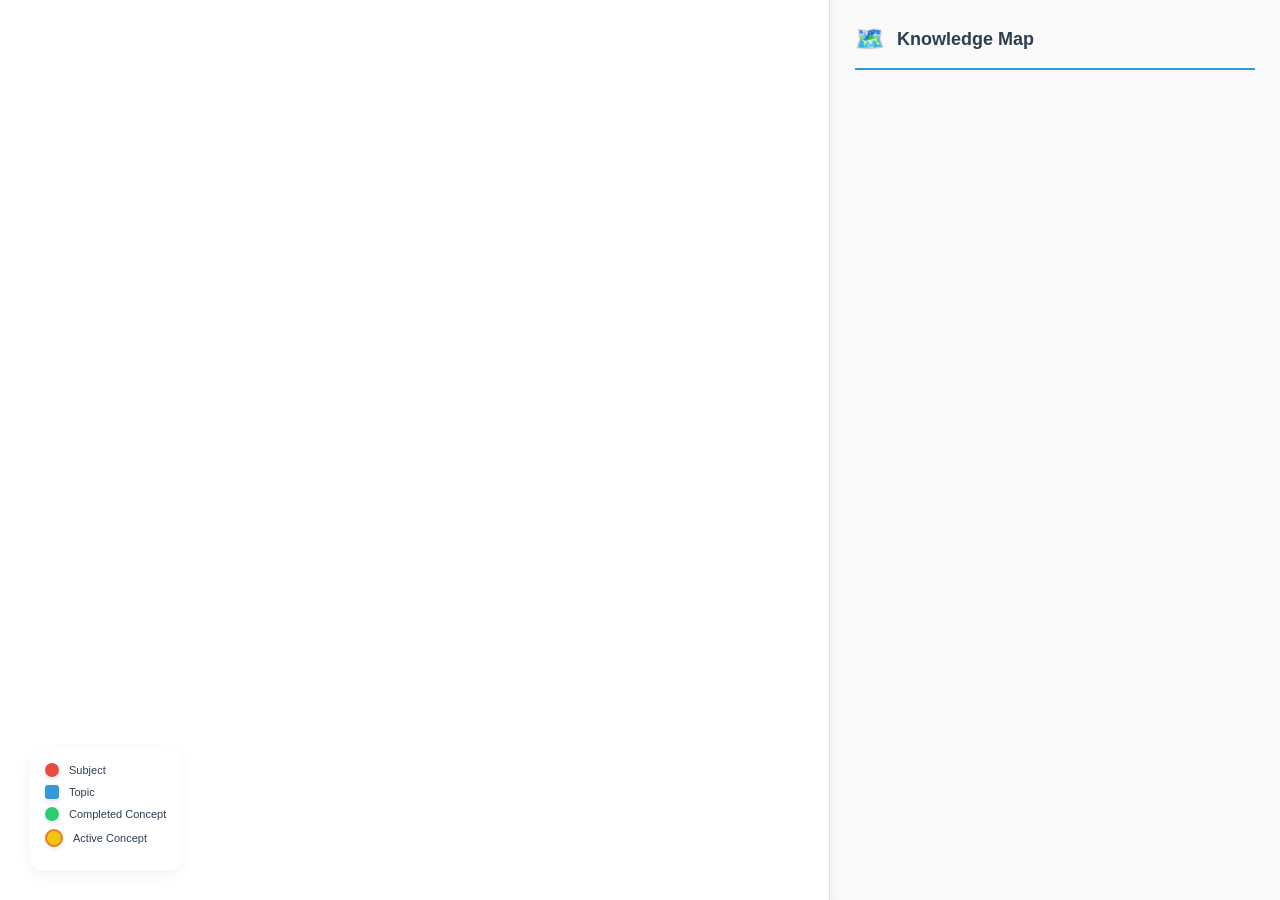
==== skills/subject-learning-assistant/scripts/index.html @ 1aef189a "update skills" ====
<!DOCTYPE html>
<html>
<head>
    <meta charset="utf-8">
    <title>Learning Dashboard</title>
    <script src="https://d3js.org/d3.v7.min.js"></script>
    <style>
        body { font-family: -apple-system, BlinkMacSystemFont, "Segoe UI", Roboto, sans-serif; margin: 0; display: flex; height: 100vh; background: #f4f7f6; color: #2c3e50; }
        #left-panel { flex: 3; position: relative; border-right: 1px solid #e0e0e0; background: #fff; }
        #mid-panel { width: 400px; background: #fafafa; overflow-y: auto; padding: 25px; box-shadow: inset 10px 0 15px -10px rgba(0,0,0,0.05); }
        
        .node text { pointer-events: none; font-size: 11px; fill: #555; }
        .link { stroke: #d3d3d3; stroke-opacity: 0.5; stroke-width: 1.5px; }
        
        .tooltip {
            position: absolute; padding: 15px; background: white; border-radius: 12px;
            pointer-events: none; font-size: 12px; max-width: 300px;
            box-shadow: 0 10px 25px rgba(0,0,0,0.1); z-index: 1000; border: 1px solid #f0f0f0;
        }

        .subway-container { position: relative; padding-left: 5px; }
        .subway-item { position: relative; margin-bottom: 25px; }
        .topic-header { display: flex; align-items: center; margin-bottom: 12px; }
        .topic-dot { 
            width: 16px; height: 16px; border-radius: 4px; background: #3498db; 
            margin-right: 12px; flex-shrink: 0; box-shadow: 0 3px 6px rgba(52, 152, 219, 0.3);
        }
        .topic-label { font-size: 15px; font-weight: 700; color: #34495e; transition: color 0.5s; }
        .topic-item.completed .topic-dot { background: #2ecc71; box-shadow: 0 3px 6px rgba(46, 204, 113, 0.3); }
        .topic-item.active .topic-dot { 
            background: #f1c40f; border: 2px solid #e67e22; 
            animation: pulse 2s infinite; 
        }

        @keyframes pulse {
            0% { transform: scale(1); box-shadow: 0 0 0 0 rgba(230, 126, 34, 0.4); }
            70% { transform: scale(1.1); box-shadow: 0 0 0 10px rgba(230, 126, 34, 0); }
            100% { transform: scale(1); box-shadow: 0 0 0 0 rgba(230, 126, 34, 0); }
        }

        .concept-list { padding-left: 22px; border-left: 2px solid #eee; margin-left: 7px; }
        .concept-item { display: flex; align-items: center; margin-bottom: 10px; font-size: 13px; }
        .concept-dot { width: 10px; height: 10px; border-radius: 50%; background: #dfe6e9; margin-right: 12px; border: 2px solid #fff; box-shadow: 0 2px 4px rgba(0,0,0,0.05); transition: background 0.5s; }
        .concept-item.completed .concept-dot { background: #2ecc71; }
        .concept-item.active .concept-dot { background: #f1c40f; border-color: #e67e22; }
        .concept-item.active .concept-label { font-weight: 600; color: #d35400; }
        .concept-item.pending .concept-label { color: #95a5a6; }
        .concept-label { transition: color 0.5s, font-weight 0.5s; }

        h2 { font-size: 18px; font-weight: 800; margin-top: 0; padding-bottom: 15px; border-bottom: 2px solid #3498db; display: flex; align-items: center; }
        h2 span { margin-right: 12px; font-size: 24px; }

        .legend { position: absolute; bottom: 30px; left: 30px; background: rgba(255,255,255,0.95); padding: 15px; border-radius: 12px; box-shadow: 0 5px 15px rgba(0,0,0,0.05); font-size: 11px; }
        .legend-item { display: flex; align-items: center; margin-bottom: 8px; }
        .legend-color { width: 14px; height: 14px; margin-right: 10px; box-shadow: 0 2px 4px rgba(0,0,0,0.1); }
    </style>
</head>
<body>
    <div id="left-panel">
        <div class="legend">
            <div class="legend-item"><div class="legend-color" style="background: #e74c3c; border-radius: 50%;"></div> Subject</div>
            <div class="legend-item"><div class="legend-color" style="background: #3498db; border-radius: 3px;"></div> Topic</div>
            <div class="legend-item"><div class="legend-color" style="background: #2ecc71; border-radius: 50%;"></div> Completed Concept</div>
            <div class="legend-item"><div class="legend-color" style="background: #f1c40f; border: 2px solid #e67e22; border-radius: 50%;"></div> Active Concept</div>
        </div>
        <div id="viz"></div>
    </div>
    <div id="mid-panel">
        <h2><span>🗺️</span> Knowledge Map</h2>
        <div class="subway-container" id="subway-items"></div>
    </div>
    <div class="tooltip" id="tooltip" style="opacity: 0;"></div>

    <script>
        let nodesData = [];
        let linksData = [];
        let oldNodeIds = new Set();
        let oldLinkIds = new Set();
        let oldSubwayIds = new Set(); // track concepts already rendered in subway
        let oldTopicIds = new Set();
        
        let revealQueue = [];
        let isRevealing = false;

        async function processRevealQueue(isInitialQueue = false) {
            if (isRevealing) return;
            isRevealing = true;
            while (revealQueue.length > 0) {
                let task = revealQueue.shift();
                task();
                if (revealQueue.length > 0) {
                    let delay = isInitialQueue ? 50 : (2000 + Math.random() * 3000); 
                    await new Promise(r => setTimeout(r, delay));
                }
            }
            isRevealing = false;
        }

        const panel = document.getElementById('left-panel');
        const width = panel.clientWidth, height = panel.clientHeight;
        const svg = d3.select("#viz").append("svg").attr("width", width).attr("height", height)
            .call(d3.zoom().scaleExtent([0.2, 3]).on("zoom", (e) => container.attr("transform", e.transform)))
            .append("g");
        
        const defs = svg.append("defs");
        const filter = defs.append("filter").attr("id", "glow");
        filter.append("feGaussianBlur").attr("stdDeviation", "2.5").attr("result", "coloredBlur");
        const feMerge = filter.append("feMerge");
        feMerge.append("feMergeNode").attr("in", "coloredBlur");
        feMerge.append("feMergeNode").attr("in", "SourceGraphic");

        const container = svg.append("g");
        const linkGroup = container.append("g").attr("class", "links");
        const nodeGroup = container.append("g").attr("class", "nodes");
        
        let simulation = d3.forceSimulation()
            .force("link", d3.forceLink().id(d => d.id).distance(d => d.source.type === 'Topic' ? 80 : 120))
            .force("charge", d3.forceManyBody().strength(-500))
            .force("center", d3.forceCenter(width / 2, height / 2))
            .force("collision", d3.forceCollide().radius(50));

        function getNodeColor(d) {
            if (d.type === "Learning Subject") return "#e74c3c";
            if (d.type === "Topic") return "#3498db";
            if (d.status === "completed") return "#2ecc71";
            if (d.status === "active") return "#f1c40f";
            return "#dfe6e9";
        }

        function updateDashboard(data, isInitial = false) {
            if (!data || !data.nodes) return;

            // Subway Updates
            const subwayContainer = document.getElementById("subway-items");
            data.subway.forEach(st => {
                let topicId = `subway-topic-${st.topic.replace(/[^a-zA-Z0-9_-]/g, '')}`;
                let topicEl = document.getElementById(topicId);
                
                if (!topicEl) {
                    topicEl = document.createElement("div");
                    topicEl.id = topicId;
                    topicEl.className = `subway-item topic-item ${st.status}`;
                    topicEl.innerHTML = `
                        <div class="topic-header">
                            <div class="topic-dot"></div>
                            <div class="topic-label">${st.topic}</div>
                        </div>
                        <div class="concept-list" id="list-${topicId}"></div>
                    `;
                    topicEl.style.opacity = 0;
                    topicEl.style.transform = "translateX(-20px)";
                    topicEl.style.transition = "all 0.6s cubic-bezier(0.175, 0.885, 0.32, 1.275)";
                    subwayContainer.appendChild(topicEl);
                    
                    revealQueue.push(() => {
                        topicEl.style.opacity = 1;
                        topicEl.style.transform = "translateX(0)";
                    });
                } else {
                    topicEl.className = `subway-item topic-item ${st.status}`;
                }
                
                const conceptList = document.getElementById(`list-${topicId}`);
                st.concepts.forEach(c => {
                    let conceptId = `subway-concept-${c.name.replace(/[^a-zA-Z0-9_-]/g, '')}`;
                    let conceptEl = document.getElementById(conceptId);
                    
                    if (!conceptEl) {
                        conceptEl = document.createElement("div");
                        conceptEl.id = conceptId;
                        conceptEl.className = `concept-item ${c.status}`;
                        conceptEl.innerHTML = `<div class="concept-dot"></div><div class="concept-label">${c.name}</div>`;
                        
                        conceptEl.style.opacity = 0;
                        conceptEl.style.transform = "translateX(-20px)";
                        conceptEl.style.transition = "all 0.6s cubic-bezier(0.175, 0.885, 0.32, 1.275)";
                        conceptList.appendChild(conceptEl);
                        
                        revealQueue.push(() => {
                            conceptEl.style.opacity = 1;
                            conceptEl.style.transform = "translateX(0)";
                        });
                    } else {
                        conceptEl.className = `concept-item ${c.status}`;
                    }
                });
            });

            // Graph Updates
            let newNodesAdded = false;
            
            data.nodes.forEach(nn => {
                let existing = nodesData.find(d => d.id === nn.id);
                if (existing) {
                    existing.status = nn.status;
                    existing.info = nn.info;
                } else {
                    newNodesAdded = true;
                    nn.x = width / 2 + (Math.random() - 0.5) * 100;
                    nn.y = height / 2 + (Math.random() - 0.5) * 100;
                    nodesData.push(nn);
                }
            });

            data.links.forEach(nl => {
                let key = nl.source + "-" + nl.target;
                if (!oldLinkIds.has(key)) {
                    oldLinkIds.add(key);
                    linksData.push(nl);
                }
            });

            let nodeSelection = nodeGroup.selectAll(".node-group").data(nodesData, d => d.id);
            let nodeEnter = nodeSelection.enter().append("g")
                .attr("class", "node-group")
                .attr("id", d => `node-${d.id.replace(/[^a-zA-Z0-9_-]/g, '')}`)
                .style("opacity", 0)
                .call(d3.drag().on("start", dragstarted).on("drag", dragged).on("end", dragended));

            nodeEnter.append("path")
                .attr("d", d => {
                    if (d.type === "Topic") return d3.symbol().type(d3.symbolSquare).size(400)();
                    if (d.type === "Learning Subject") return d3.symbol().type(d3.symbolCircle).size(1000)();
                    return d3.symbol().type(d3.symbolCircle).size(250)();
                })
                .attr("stroke-width", d => d.status === "active" ? 4 : 2);

            nodeEnter.append("text")
                .attr("dx", 18).attr("dy", ".35em")
                .text(d => d.label)
                .style("font-weight", d => d.type === "Topic" ? "bold" : "normal")
                .style("fill", "#333");

            let nodeMerge = nodeEnter.merge(nodeSelection);
            
            nodeMerge.select("path").transition().duration(800)
                .attr("fill", getNodeColor)
                .attr("stroke", d => d.status === "active" ? "#e67e22" : "#fff")
                .attr("stroke-width", d => d.status === "active" ? 4 : 2)
                .style("filter", d => d.status === "active" ? "url(#glow)" : "none");

            const tooltip = d3.select("#tooltip");
            nodeMerge.on("mouseover", (event, d) => {
                tooltip.transition().duration(100).style("opacity", 1);
                tooltip.html(`<strong>${d.label}</strong> <span style="color:#95a5a6; font-size:10px;">• ${d.type}</span><hr style="margin:10px 0; border:0; border-top:1px solid #f0f0f0;">${d.info}`)
                    .style("left", (event.pageX + 15) + "px").style("top", (event.pageY - 20) + "px");
            }).on("mouseout", () => tooltip.transition().duration(500).style("opacity", 0));

            let linkSelection = linkGroup.selectAll(".link").data(linksData, d => (d.source.id || d.source) + "-" + (d.target.id || d.target));
            let linkEnter = linkSelection.enter().append("line")
                .attr("class", "link")
                .attr("id", d => `link-${((d.source.id || d.source) + "-" + (d.target.id || d.target)).replace(/[^a-zA-Z0-9_-]/g, '')}`)
                .style("opacity", 0);
            
            let linkMerge = linkEnter.merge(linkSelection);

            simulation.nodes(nodesData);
            simulation.force("link").links(linksData);
            
            if (isInitial || newNodesAdded) {
                simulation.alpha(isInitial ? 1 : 0.3).restart();
                
                data.nodes.forEach(nn => {
                    if (!oldNodeIds.has(nn.id)) {
                        oldNodeIds.add(nn.id);
                        revealQueue.push(() => {
                            d3.select(`#node-${nn.id.replace(/[^a-zA-Z0-9_-]/g, '')}`)
                              .transition().duration(800).style("opacity", 1);
                            linkMerge.filter(l => (l.source.id || l.source) === nn.id || (l.target.id || l.target) === nn.id)
                                     .transition().duration(800).style("opacity", 1);
                        });
                    }
                });
            }

            processRevealQueue(isInitial);

            simulation.on("tick", () => {
                linkMerge.attr("x1", d => d.source.x).attr("y1", d => d.source.y).attr("x2", d => d.target.x).attr("y2", d => d.target.y);
                nodeMerge.attr("transform", d => `translate(${d.x},${d.y})`);
            });
        }

        // Fetch initial data immediately
        fetch('/data').then(res => res.json()).then(data => updateDashboard(data, true));

        // Poll every 10 seconds
        setInterval(async () => {
            try {
                const res = await fetch('/data');
                if (res.ok) {
                    const newData = await res.json();
                    updateDashboard(newData, false);
                }
            } catch (e) {
                console.warn("Polling failed.");
            }
        }, 10000);

        function dragstarted(event, d) { if (!event.active) simulation.alphaTarget(0.3).restart(); d.fx = d.x; d.fy = d.y; }
        function dragged(event, d) { d.fx = event.x; d.fy = event.y; }
        function dragended(event, d) { if (!event.active) simulation.alphaTarget(0); d.fx = null; d.fy = null; }
        window.addEventListener('resize', () => {
            const w = panel.clientWidth, h = panel.clientHeight;
            d3.select("svg").attr("width", w).attr("height", h);
        });
    </script>
</body>
</html>
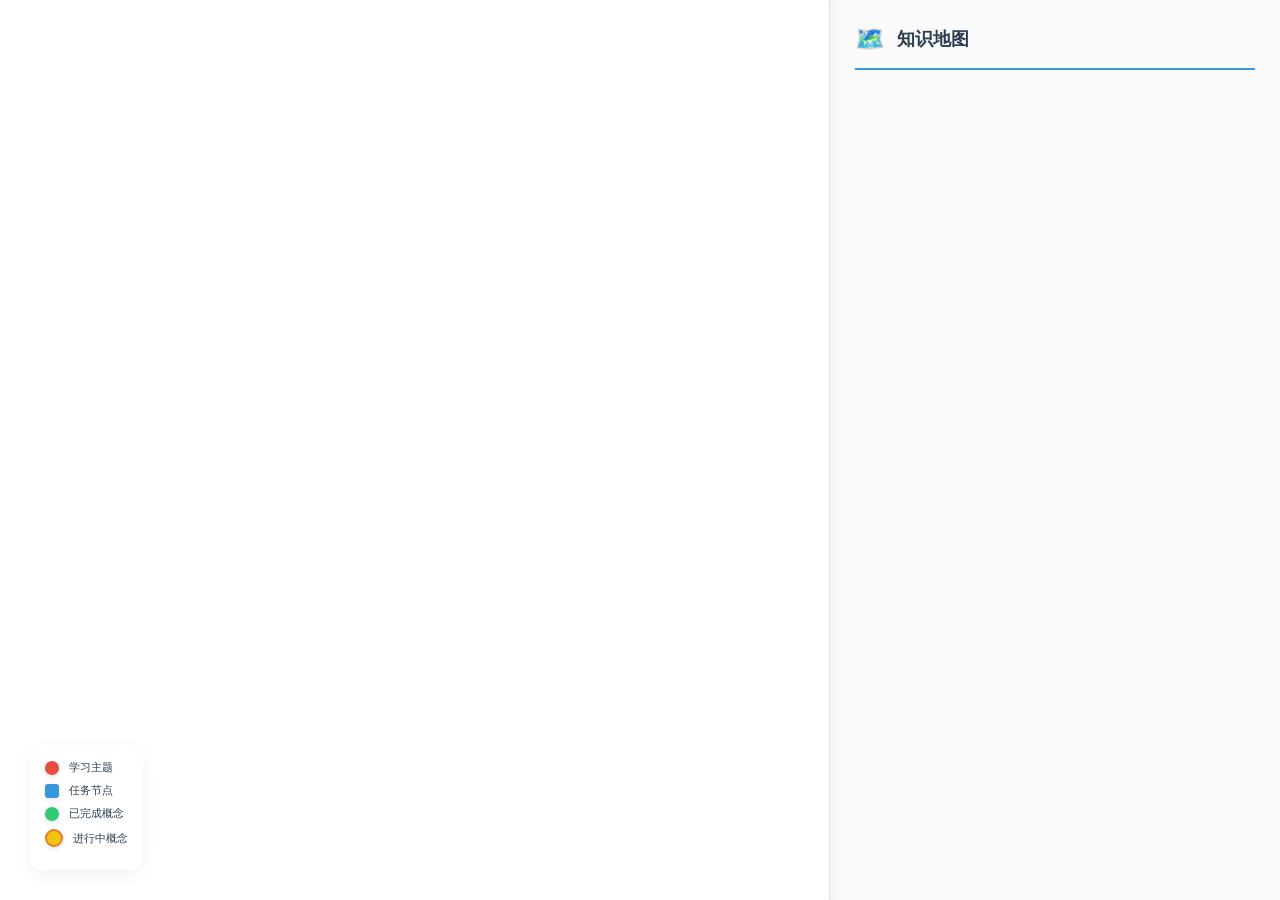
==== commit 20507f5c: "add skills" ====
--- a/skills/subject-learning-assistant/scripts/index.html
+++ b/skills/subject-learning-assistant/scripts/index.html
@@ -2,7 +2,7 @@
 <html>
 <head>
     <meta charset="utf-8">
-    <title>Learning Dashboard</title>
+    <title>学习看板</title>
     <script src="https://d3js.org/d3.v7.min.js"></script>
     <style>
         body { font-family: -apple-system, BlinkMacSystemFont, "Segoe UI", Roboto, sans-serif; margin: 0; display: flex; height: 100vh; background: #f4f7f6; color: #2c3e50; }
@@ -58,15 +58,15 @@
 <body>
     <div id="left-panel">
         <div class="legend">
-            <div class="legend-item"><div class="legend-color" style="background: #e74c3c; border-radius: 50%;"></div> Subject</div>
-            <div class="legend-item"><div class="legend-color" style="background: #3498db; border-radius: 3px;"></div> Topic</div>
-            <div class="legend-item"><div class="legend-color" style="background: #2ecc71; border-radius: 50%;"></div> Completed Concept</div>
-            <div class="legend-item"><div class="legend-color" style="background: #f1c40f; border: 2px solid #e67e22; border-radius: 50%;"></div> Active Concept</div>
+            <div class="legend-item"><div class="legend-color" style="background: #e74c3c; border-radius: 50%;"></div> 学习主题</div>
+            <div class="legend-item"><div class="legend-color" style="background: #3498db; border-radius: 3px;"></div> 任务节点</div>
+            <div class="legend-item"><div class="legend-color" style="background: #2ecc71; border-radius: 50%;"></div> 已完成概念</div>
+            <div class="legend-item"><div class="legend-color" style="background: #f1c40f; border: 2px solid #e67e22; border-radius: 50%;"></div> 进行中概念</div>
         </div>
         <div id="viz"></div>
     </div>
     <div id="mid-panel">
-        <h2><span>🗺️</span> Knowledge Map</h2>
+        <h2><span>🗺️</span> 知识地图</h2>
         <div class="subway-container" id="subway-items"></div>
     </div>
     <div class="tooltip" id="tooltip" style="opacity: 0;"></div>
@@ -79,27 +79,44 @@
         let oldSubwayIds = new Set(); // track concepts already rendered in subway
         let oldTopicIds = new Set();
         
-        let revealQueue = [];
-        let isRevealing = false;
-
-        async function processRevealQueue(isInitialQueue = false) {
-            if (isRevealing) return;
-            isRevealing = true;
-            while (revealQueue.length > 0) {
-                let task = revealQueue.shift();
+        let subwayRevealQueue = [];
+        let graphRevealQueue = [];
+        let isRevealingSubway = false;
+        let isRevealingGraph = false;
+
+        async function processSubwayRevealQueue(isInitialQueue = false) {
+            if (isRevealingSubway) return;
+            isRevealingSubway = true;
+            while (subwayRevealQueue.length > 0) {
+                let task = subwayRevealQueue.shift();
                 task();
-                if (revealQueue.length > 0) {
-                    let delay = isInitialQueue ? 50 : (2000 + Math.random() * 3000); 
+                if (subwayRevealQueue.length > 0) {
+                    let delay = isInitialQueue ? 50 : (500 + Math.random() * 1000); 
                     await new Promise(r => setTimeout(r, delay));
                 }
             }
-            isRevealing = false;
+            isRevealingSubway = false;
+        }
+
+        async function processGraphRevealQueue(isInitialQueue = false) {
+            if (isRevealingGraph) return;
+            isRevealingGraph = true;
+            while (graphRevealQueue.length > 0) {
+                let task = graphRevealQueue.shift();
+                task();
+                if (graphRevealQueue.length > 0) {
+                    let delay = isInitialQueue ? 50 : (500 + Math.random() * 1000); 
+                    await new Promise(r => setTimeout(r, delay));
+                }
+            }
+            isRevealingGraph = false;
         }
 
         const panel = document.getElementById('left-panel');
         const width = panel.clientWidth, height = panel.clientHeight;
+        const zoom = d3.zoom().scaleExtent([0.2, 3]).on("zoom", (e) => container.attr("transform", e.transform));
         const svg = d3.select("#viz").append("svg").attr("width", width).attr("height", height)
-            .call(d3.zoom().scaleExtent([0.2, 3]).on("zoom", (e) => container.attr("transform", e.transform)))
+            .call(zoom)
             .append("g");
         
         const defs = svg.append("defs");
@@ -152,7 +169,7 @@
                     topicEl.style.transition = "all 0.6s cubic-bezier(0.175, 0.885, 0.32, 1.275)";
                     subwayContainer.appendChild(topicEl);
                     
-                    revealQueue.push(() => {
+                    subwayRevealQueue.push(() => {
                         topicEl.style.opacity = 1;
                         topicEl.style.transform = "translateX(0)";
                     });
@@ -176,7 +193,7 @@
                         conceptEl.style.transition = "all 0.6s cubic-bezier(0.175, 0.885, 0.32, 1.275)";
                         conceptList.appendChild(conceptEl);
                         
-                        revealQueue.push(() => {
+                        subwayRevealQueue.push(() => {
                             conceptEl.style.opacity = 1;
                             conceptEl.style.transform = "translateX(0)";
                         });
@@ -240,9 +257,15 @@
                 .style("filter", d => d.status === "active" ? "url(#glow)" : "none");
 
             const tooltip = d3.select("#tooltip");
+            const typeMap = {
+                "Learning Subject": "学习主题",
+                "Topic": "任务节点",
+                "Concept": "知识概念"
+            };
+
             nodeMerge.on("mouseover", (event, d) => {
                 tooltip.transition().duration(100).style("opacity", 1);
-                tooltip.html(`<strong>${d.label}</strong> <span style="color:#95a5a6; font-size:10px;">• ${d.type}</span><hr style="margin:10px 0; border:0; border-top:1px solid #f0f0f0;">${d.info}`)
+                tooltip.html(`<strong>${d.label}</strong> <span style="color:#95a5a6; font-size:10px;">• ${typeMap[d.type] || d.type}</span><hr style="margin:10px 0; border:0; border-top:1px solid #f0f0f0;">${d.info}`)
                     .style("left", (event.pageX + 15) + "px").style("top", (event.pageY - 20) + "px");
             }).on("mouseout", () => tooltip.transition().duration(500).style("opacity", 0));
 
@@ -260,10 +283,14 @@
             if (isInitial || newNodesAdded) {
                 simulation.alpha(isInitial ? 1 : 0.3).restart();
                 
+                if (newNodesAdded && !isInitial) {
+                    d3.select("#viz svg").transition().duration(2000).call(zoom.scaleBy, 0.85);
+                }
+
                 data.nodes.forEach(nn => {
                     if (!oldNodeIds.has(nn.id)) {
                         oldNodeIds.add(nn.id);
-                        revealQueue.push(() => {
+                        graphRevealQueue.push(() => {
                             d3.select(`#node-${nn.id.replace(/[^a-zA-Z0-9_-]/g, '')}`)
                               .transition().duration(800).style("opacity", 1);
                             linkMerge.filter(l => (l.source.id || l.source) === nn.id || (l.target.id || l.target) === nn.id)
@@ -273,7 +300,8 @@
                 });
             }
 
-            processRevealQueue(isInitial);
+            processSubwayRevealQueue(isInitial);
+            processGraphRevealQueue(isInitial);
 
             simulation.on("tick", () => {
                 linkMerge.attr("x1", d => d.source.x).attr("y1", d => d.source.y).attr("x2", d => d.target.x).attr("y2", d => d.target.y);
